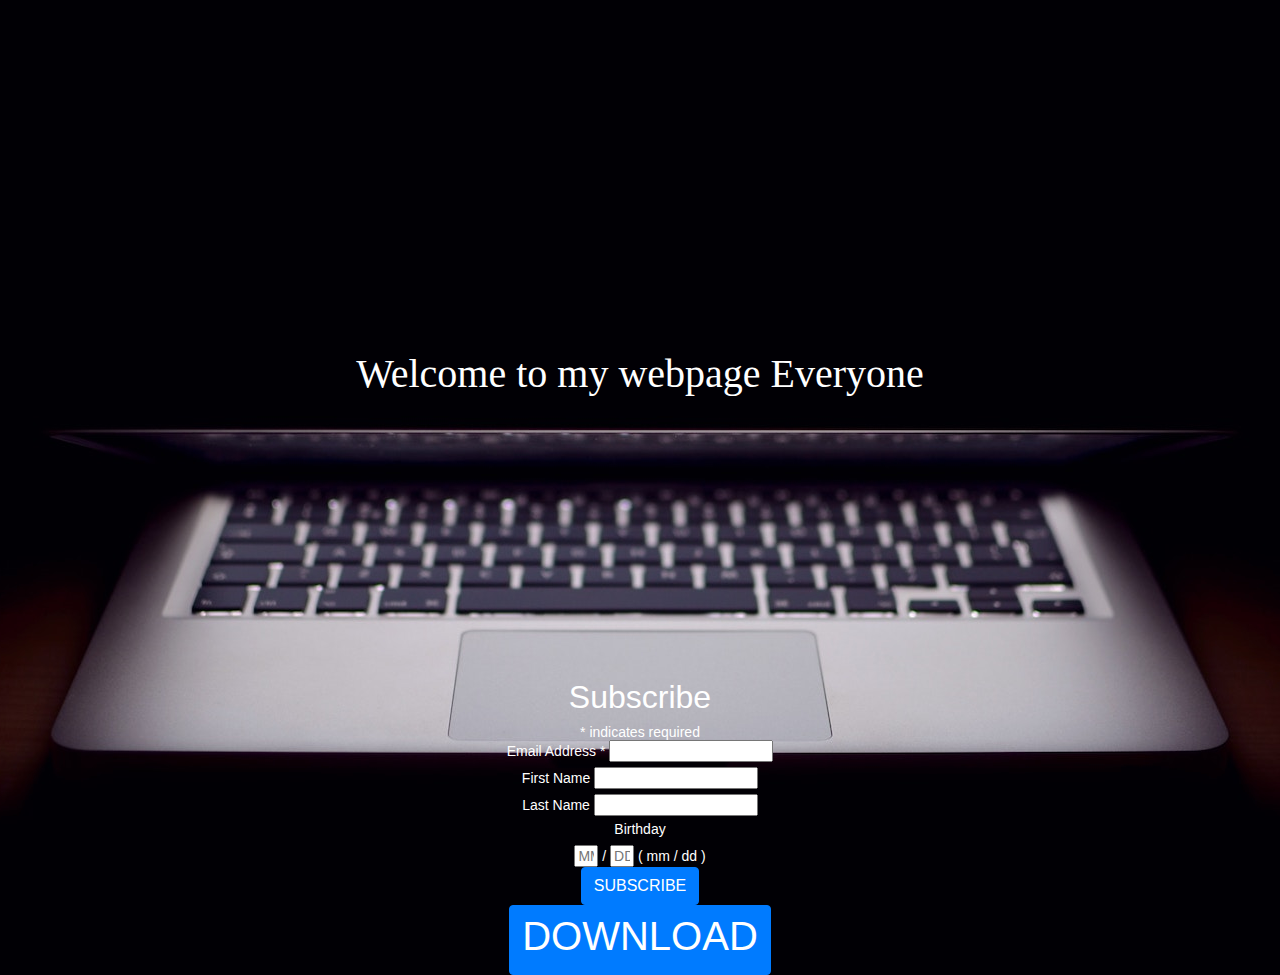
==== index.html @ 793e9e1a "Update index.html" ====
<!DOCTYPE html>
<html>
<head>
	<title>my first website</title>
	<link rel="stylesheet" type="text/css" href="style.css">
	<link rel="stylesheet" href="https://stackpath.bootstrapcdn.com/bootstrap/4.4.1/css/bootstrap.min.css" integrity="sha384-Vkoo8x4CGsO3+Hhxv8T/Q5PaXtkKtu6ug5TOeNV6gBiFeWPGFN9MuhOf23Q9Ifjh" crossorigin="anonymous">

</head>
<body>
	<header class="text-center text-white">
		<div class="container my-auto">
		  <div class="row">
		    <div class="col col-lg-12 my-auto">
					<div class="dok"><h1>Welcome to my webpage Everyone</h1></div>
		    </div>
				<div class="col col-lg-12 my-auto">
					<!-- Begin Mailchimp Signup Form -->
					<link href="//cdn-images.mailchimp.com/embedcode/classic-10_7.css" rel="stylesheet" type="text/css">
					<style type="text/css">
						#mc_embed_signup{clear:left; font:14px Helvetica,Arial,sans-serif; }
						/* Add your own Mailchimp form style overrides in your site stylesheet or in this style block.
						   We recommend moving this block and the preceding CSS link to the HEAD of your HTML file. */
					</style>
					<div id="mc_embed_signup">
					<form action="https://gmail.us19.list-manage.com/subscribe/post?u=d908e7b5b823773a78870472c&amp;id=f0651f0491" method="post" id="mc-embedded-subscribe-form" name="mc-embedded-subscribe-form" class="validate" target="_blank" novalidate>
					    <div id="mc_embed_signup_scroll">
						<h2>Subscribe</h2>
					<div class="indicates-required"><span class="asterisk">*</span> indicates required</div>
					<div class="mc-field-group">
						<label for="mce-EMAIL">Email Address  <span class="asterisk">*</span>
					</label>
						<input type="email" value="" name="EMAIL" class="required email" id="mce-EMAIL">
					</div>
					<div class="mc-field-group">
						<label for="mce-FNAME">First Name </label>
						<input type="text" value="" name="FNAME" class="" id="mce-FNAME">
					</div>
					<div class="mc-field-group">
						<label for="mce-LNAME">Last Name </label>
						<input type="text" value="" name="LNAME" class="" id="mce-LNAME">
					</div>
					<div class="mc-field-group size1of2">
						<label for="mce-BIRTHDAY-month">Birthday </label>
						<div class="datefield">
							<span class="subfield monthfield"><input class="birthday " type="text" pattern="[0-9]*" value="" placeholder="MM" size="2" maxlength="2" name="BIRTHDAY[month]" id="mce-BIRTHDAY-month"></span> /
							<span class="subfield dayfield"><input class="birthday " type="text" pattern="[0-9]*" value="" placeholder="DD" size="2" maxlength="2" name="BIRTHDAY[day]" id="mce-BIRTHDAY-day"></span>
							<span class="small-meta nowrap">( mm / dd )</span>
						</div>
					</div>	<div id="mce-responses" class="clear">
							<div class="response" id="mce-error-response" style="display:none"></div>
							<div class="response" id="mce-success-response" style="display:none"></div>
						</div>    <!-- real people should not fill this in and expect good things - do not remove this or risk form bot signups-->
					    <div style="position: absolute; left: -5000px;" aria-hidden="true"><input type="text" name="b_d908e7b5b823773a78870472c_f0651f0491" tabindex="-1" value=""></div>
					    <div class="clear"><input class="btn btn-primary" type="submit" value="Subscribe" name="subscribe" id="mc-embedded-subscribe" class="button"></div>
					    </div>
					</form>
					</div>
					<script type='text/javascript' src='//s3.amazonaws.com/downloads.mailchimp.com/js/mc-validate.js'></script><script type='text/javascript'>(function($) {window.fnames = new Array(); window.ftypes = new Array();fnames[0]='EMAIL';ftypes[0]='email';fnames[1]='FNAME';ftypes[1]='text';fnames[2]='LNAME';ftypes[2]='text';fnames[3]='ADDRESS';ftypes[3]='address';fnames[4]='PHONE';ftypes[4]='phone';fnames[5]='BIRTHDAY';ftypes[5]='birthday';}(jQuery));var $mcj = jQuery.noConflict(true);</script>
					<!--End mc_embed_signup-->
					<div class="btn btn-primary"><h1>Download</h1></div>
				</div>
		  </div>
		</div>
	</header>



	<script src="https://code.jquery.com/jquery-3.4.1.slim.min.js" integrity="sha384-J6qa4849blE2+poT4WnyKhv5vZF5SrPo0iEjwBvKU7imGFAV0wwj1yYfoRSJoZ+n" crossorigin="anonymous"></script>
	<script src="https://cdn.jsdelivr.net/npm/popper.js@1.16.0/dist/umd/popper.min.js" integrity="sha384-Q6E9RHvbIyZFJoft+2mJbHaEWldlvI9IOYy5n3zV9zzTtmI3UksdQRVvoxMfooAo" crossorigin="anonymous"></script>
	<script src="https://stackpath.bootstrapcdn.com/bootstrap/4.4.1/js/bootstrap.min.js" integrity="sha384-wfSDF2E50Y2D1uUdj0O3uMBJnjuUD4Ih7YwaYd1iqfktj0Uod8GCExl3Og8ifwB6" crossorigin="anonymous"></script>
</body>
</html>
---- style.css ----
body{
  background-position: top;
  background-image: url(header.jpg);
  background-size: auto;

}
.dok{
  color:white;
  font-family:cursive;
  text-align: center;
  margin-top: 350PX;
  margin-bottom: 280px;
  text-size:3em;

}
.btn{
  text-align: center;
  text-transform: uppercase;
  text-align: center;
  border-radius: 300px;
}
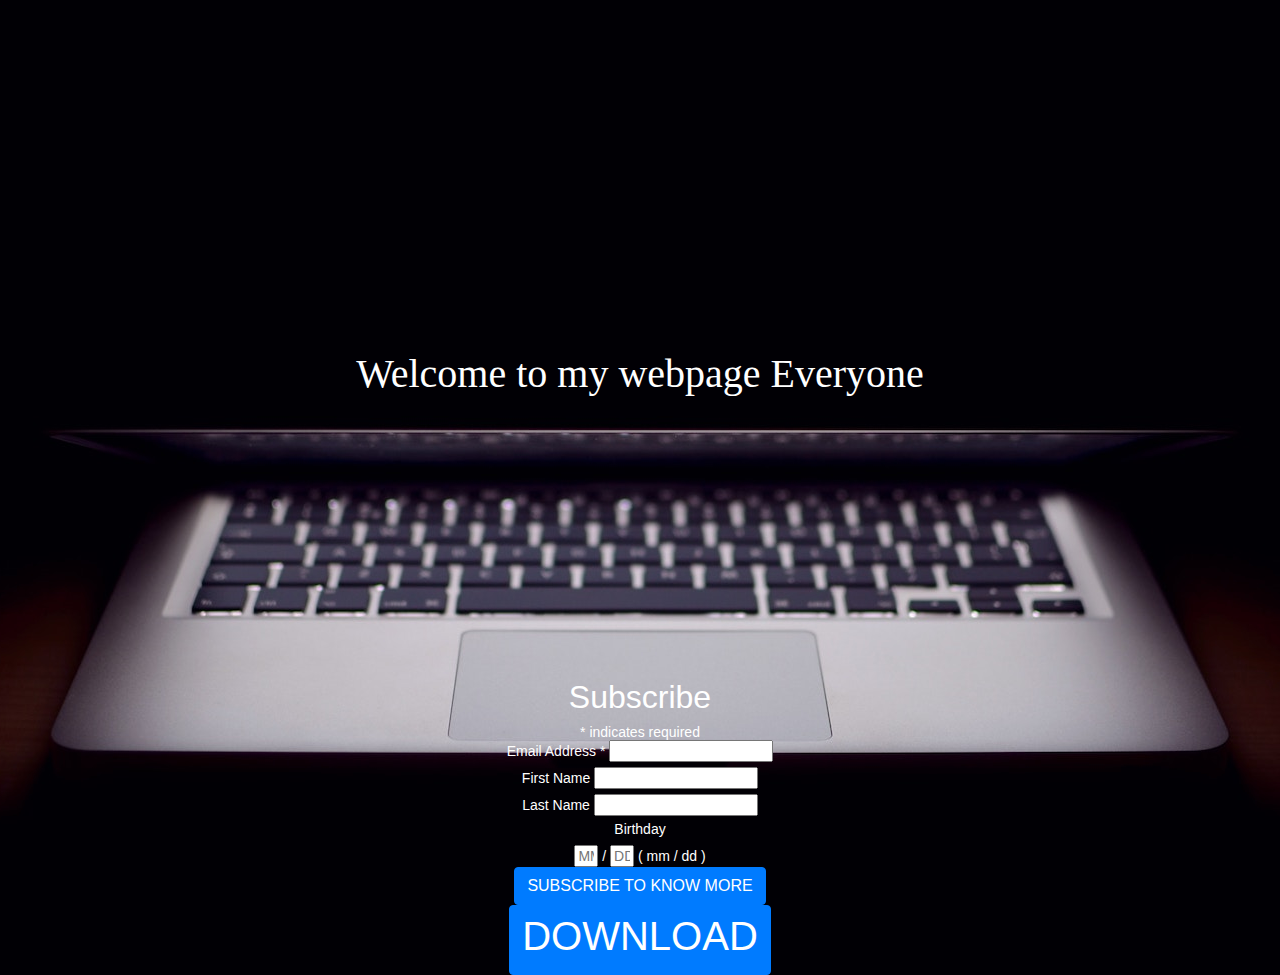
==== commit a59e477a: "Update index.html" ====
--- a/index.html
+++ b/index.html
@@ -51,7 +51,7 @@
 							<div class="response" id="mce-success-response" style="display:none"></div>
 						</div>    <!-- real people should not fill this in and expect good things - do not remove this or risk form bot signups-->
 					    <div style="position: absolute; left: -5000px;" aria-hidden="true"><input type="text" name="b_d908e7b5b823773a78870472c_f0651f0491" tabindex="-1" value=""></div>
-					    <div class="clear"><input class="btn btn-primary" type="submit" value="Subscribe" name="subscribe" id="mc-embedded-subscribe" class="button"></div>
+					    <div class="clear"><input class="btn btn-primary" type="submit" value="Subscribe to know more" name="subscribe" id="mc-embedded-subscribe" class="button"></div>
 					    </div>
 					</form>
 					</div>
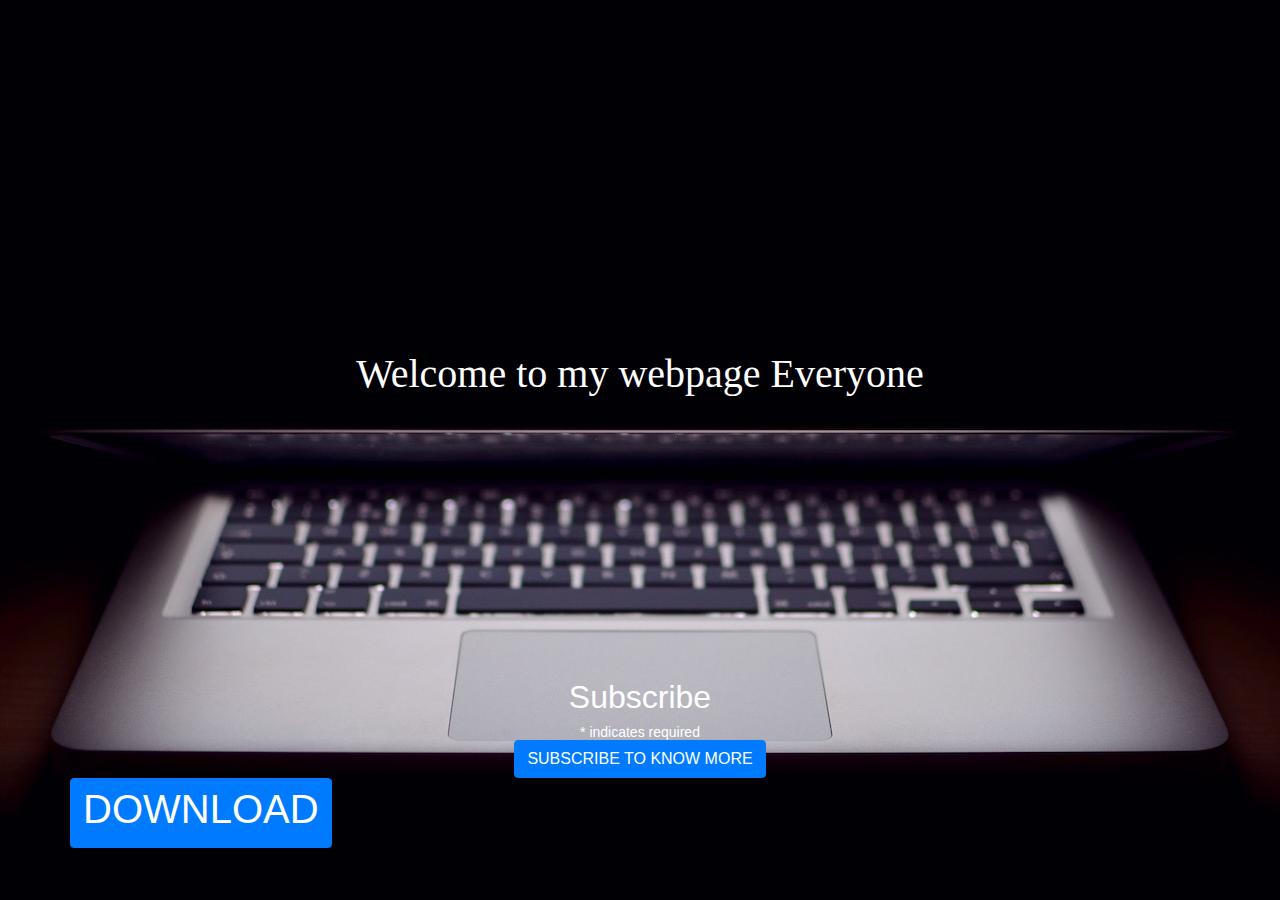
==== commit 39af63d3: "Update index.html" ====
--- a/index.html
+++ b/index.html
@@ -26,26 +26,7 @@
 					    <div id="mc_embed_signup_scroll">
 						<h2>Subscribe</h2>
 					<div class="indicates-required"><span class="asterisk">*</span> indicates required</div>
-					<div class="mc-field-group">
-						<label for="mce-EMAIL">Email Address  <span class="asterisk">*</span>
-					</label>
-						<input type="email" value="" name="EMAIL" class="required email" id="mce-EMAIL">
-					</div>
-					<div class="mc-field-group">
-						<label for="mce-FNAME">First Name </label>
-						<input type="text" value="" name="FNAME" class="" id="mce-FNAME">
-					</div>
-					<div class="mc-field-group">
-						<label for="mce-LNAME">Last Name </label>
-						<input type="text" value="" name="LNAME" class="" id="mce-LNAME">
-					</div>
-					<div class="mc-field-group size1of2">
-						<label for="mce-BIRTHDAY-month">Birthday </label>
-						<div class="datefield">
-							<span class="subfield monthfield"><input class="birthday " type="text" pattern="[0-9]*" value="" placeholder="MM" size="2" maxlength="2" name="BIRTHDAY[month]" id="mce-BIRTHDAY-month"></span> /
-							<span class="subfield dayfield"><input class="birthday " type="text" pattern="[0-9]*" value="" placeholder="DD" size="2" maxlength="2" name="BIRTHDAY[day]" id="mce-BIRTHDAY-day"></span>
-							<span class="small-meta nowrap">( mm / dd )</span>
-						</div>
+					
 					</div>	<div id="mce-responses" class="clear">
 							<div class="response" id="mce-error-response" style="display:none"></div>
 							<div class="response" id="mce-success-response" style="display:none"></div>
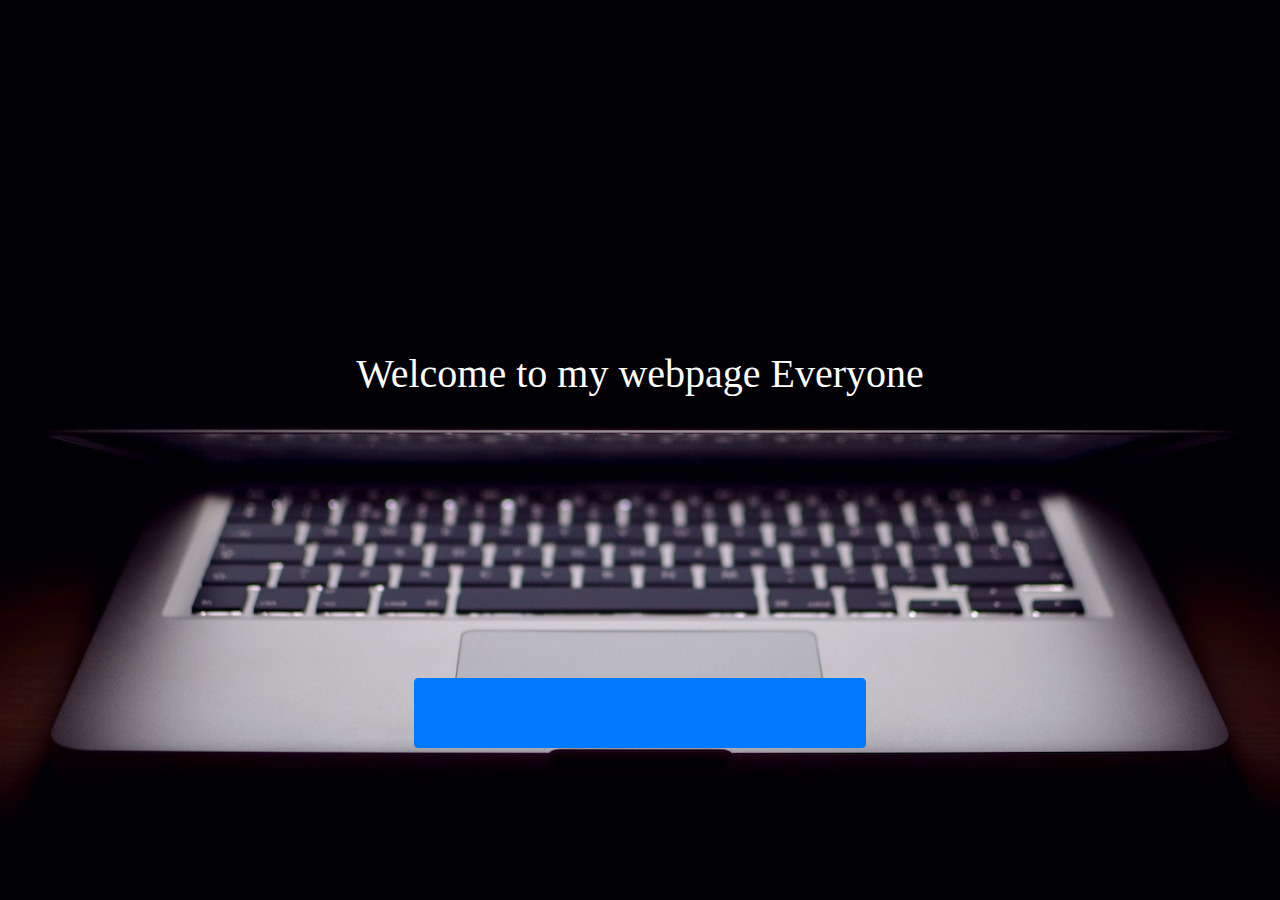
==== commit 010c3021: "Update index.html" ====
--- a/index.html
+++ b/index.html
@@ -14,31 +14,9 @@
 					<div class="dok"><h1>Welcome to my webpage Everyone</h1></div>
 		    </div>
 				<div class="col col-lg-12 my-auto">
-					<!-- Begin Mailchimp Signup Form -->
-					<link href="//cdn-images.mailchimp.com/embedcode/classic-10_7.css" rel="stylesheet" type="text/css">
-					<style type="text/css">
-						#mc_embed_signup{clear:left; font:14px Helvetica,Arial,sans-serif; }
-						/* Add your own Mailchimp form style overrides in your site stylesheet or in this style block.
-						   We recommend moving this block and the preceding CSS link to the HEAD of your HTML file. */
-					</style>
-					<div id="mc_embed_signup">
-					<form action="https://gmail.us19.list-manage.com/subscribe/post?u=d908e7b5b823773a78870472c&amp;id=f0651f0491" method="post" id="mc-embedded-subscribe-form" name="mc-embedded-subscribe-form" class="validate" target="_blank" novalidate>
-					    <div id="mc_embed_signup_scroll">
-						<h2>Subscribe</h2>
-					<div class="indicates-required"><span class="asterisk">*</span> indicates required</div>
-					
-					</div>	<div id="mce-responses" class="clear">
-							<div class="response" id="mce-error-response" style="display:none"></div>
-							<div class="response" id="mce-success-response" style="display:none"></div>
-						</div>    <!-- real people should not fill this in and expect good things - do not remove this or risk form bot signups-->
-					    <div style="position: absolute; left: -5000px;" aria-hidden="true"><input type="text" name="b_d908e7b5b823773a78870472c_f0651f0491" tabindex="-1" value=""></div>
-					    <div class="clear"><input class="btn btn-primary" type="submit" value="Subscribe to know more" name="subscribe" id="mc-embedded-subscribe" class="button"></div>
-					    </div>
-					</form>
+					<div class="btn btn-primary">
+						<a href="form.html"><h1>Click to Subscribe</h1></a>
 					</div>
-					<script type='text/javascript' src='//s3.amazonaws.com/downloads.mailchimp.com/js/mc-validate.js'></script><script type='text/javascript'>(function($) {window.fnames = new Array(); window.ftypes = new Array();fnames[0]='EMAIL';ftypes[0]='email';fnames[1]='FNAME';ftypes[1]='text';fnames[2]='LNAME';ftypes[2]='text';fnames[3]='ADDRESS';ftypes[3]='address';fnames[4]='PHONE';ftypes[4]='phone';fnames[5]='BIRTHDAY';ftypes[5]='birthday';}(jQuery));var $mcj = jQuery.noConflict(true);</script>
-					<!--End mc_embed_signup-->
-					<div class="btn btn-primary"><h1>Download</h1></div>
 				</div>
 		  </div>
 		</div>
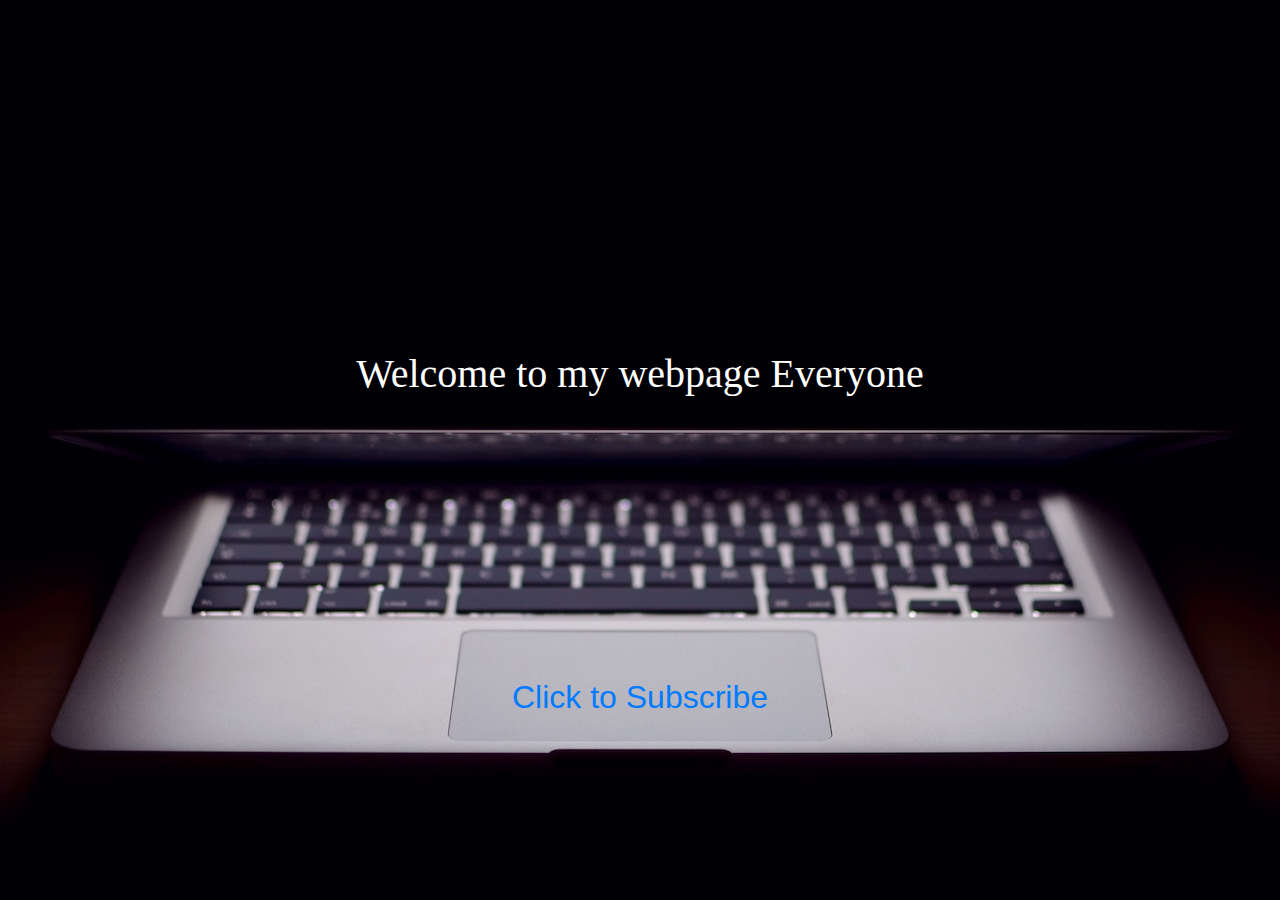
==== commit a48e6981: "Update index.html" ====
--- a/index.html
+++ b/index.html
@@ -14,9 +14,7 @@
 					<div class="dok"><h1>Welcome to my webpage Everyone</h1></div>
 		    </div>
 				<div class="col col-lg-12 my-auto">
-					<div class="btn btn-primary">
-						<a href="form.html"><h1>Click to Subscribe</h1></a>
-					</div>
+					<a href="form.html" class="button"><h2>Click to Subscribe</h2></a>
 				</div>
 		  </div>
 		</div>
--- a/style.css
+++ b/style.css
@@ -20,3 +20,6 @@
   text-align: center;
   border-radius: 300px;
 }
+h1{
+  color:white;
+}
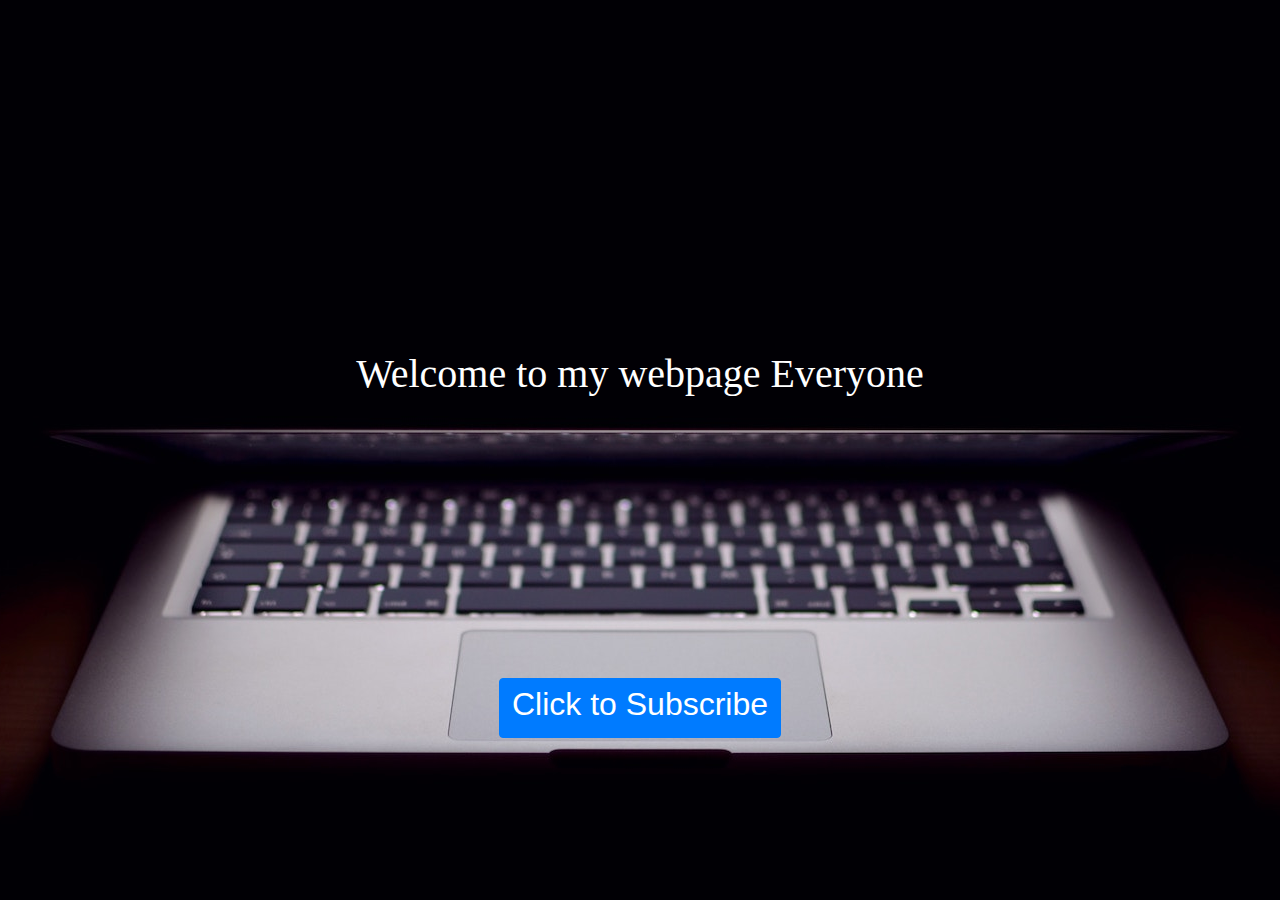
==== commit b7770a3a: "Update index.html" ====
--- a/index.html
+++ b/index.html
@@ -14,7 +14,7 @@
 					<div class="dok"><h1>Welcome to my webpage Everyone</h1></div>
 		    </div>
 				<div class="col col-lg-12 my-auto">
-					<a href="form.html" class="button"><h2>Click to Subscribe</h2></a>
+					<a href="form.html" class="btn btn-primary"><h2>Click to Subscribe</h2></a>
 				</div>
 		  </div>
 		</div>
--- a/style.css
+++ b/style.css
@@ -16,10 +16,9 @@
 }
 .btn{
   text-align: center;
-  text-transform: uppercase;
-  text-align: center;
   border-radius: 300px;
+  cursor:pointer;
+  background-color:red;
+  color:white;
+  font-size: 200px;
 }
-h1{
-  color:white;
-}
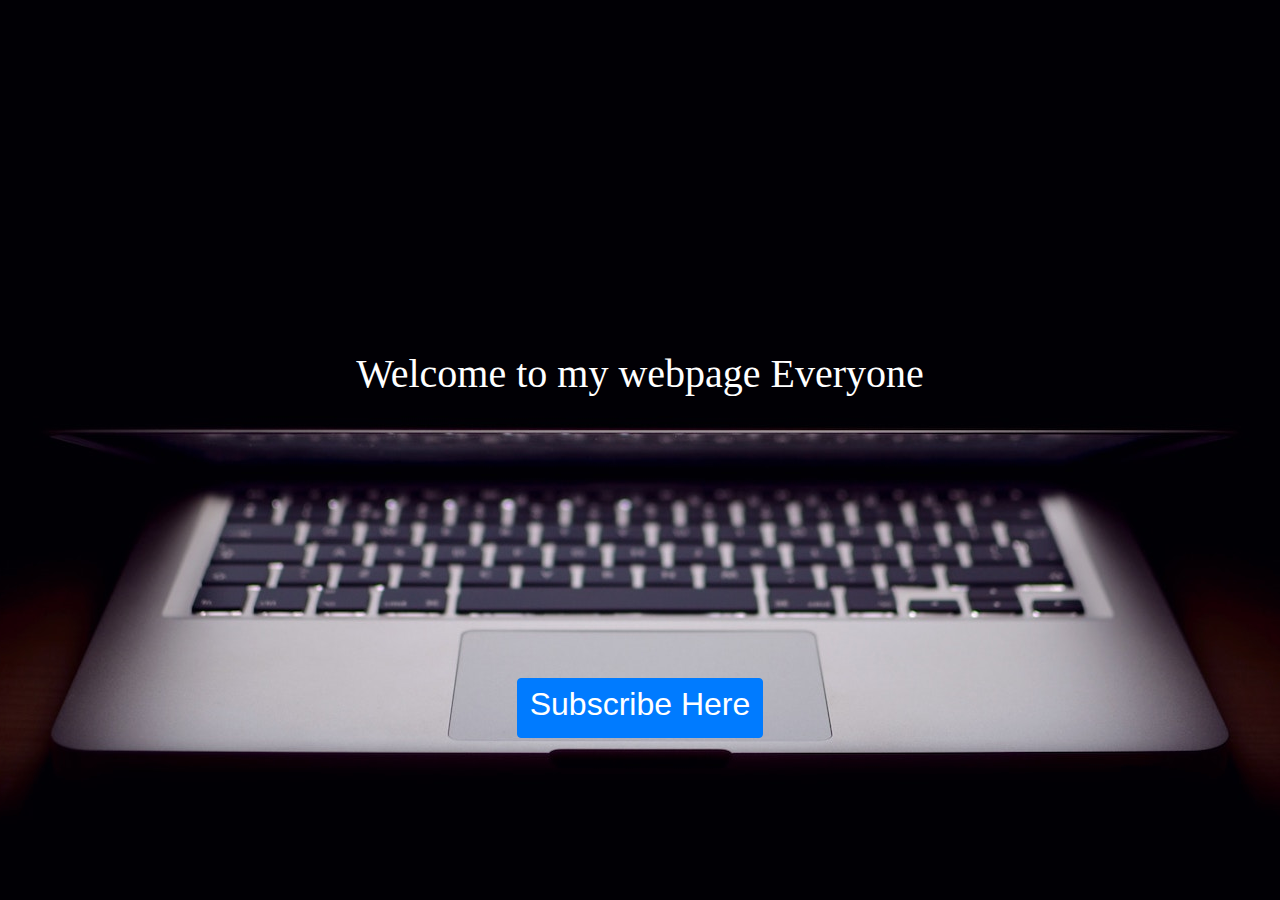
==== commit 9d417657: "Update index.html" ====
--- a/index.html
+++ b/index.html
@@ -14,7 +14,7 @@
 					<div class="dok"><h1>Welcome to my webpage Everyone</h1></div>
 		    </div>
 				<div class="col col-lg-12 my-auto">
-					<a href="form.html" class="btn btn-primary"><h2>Click to Subscribe</h2></a>
+					<a href="form.html" class="btn btn-primary"><h2>Subscribe Here</h2></a>
 				</div>
 		  </div>
 		</div>
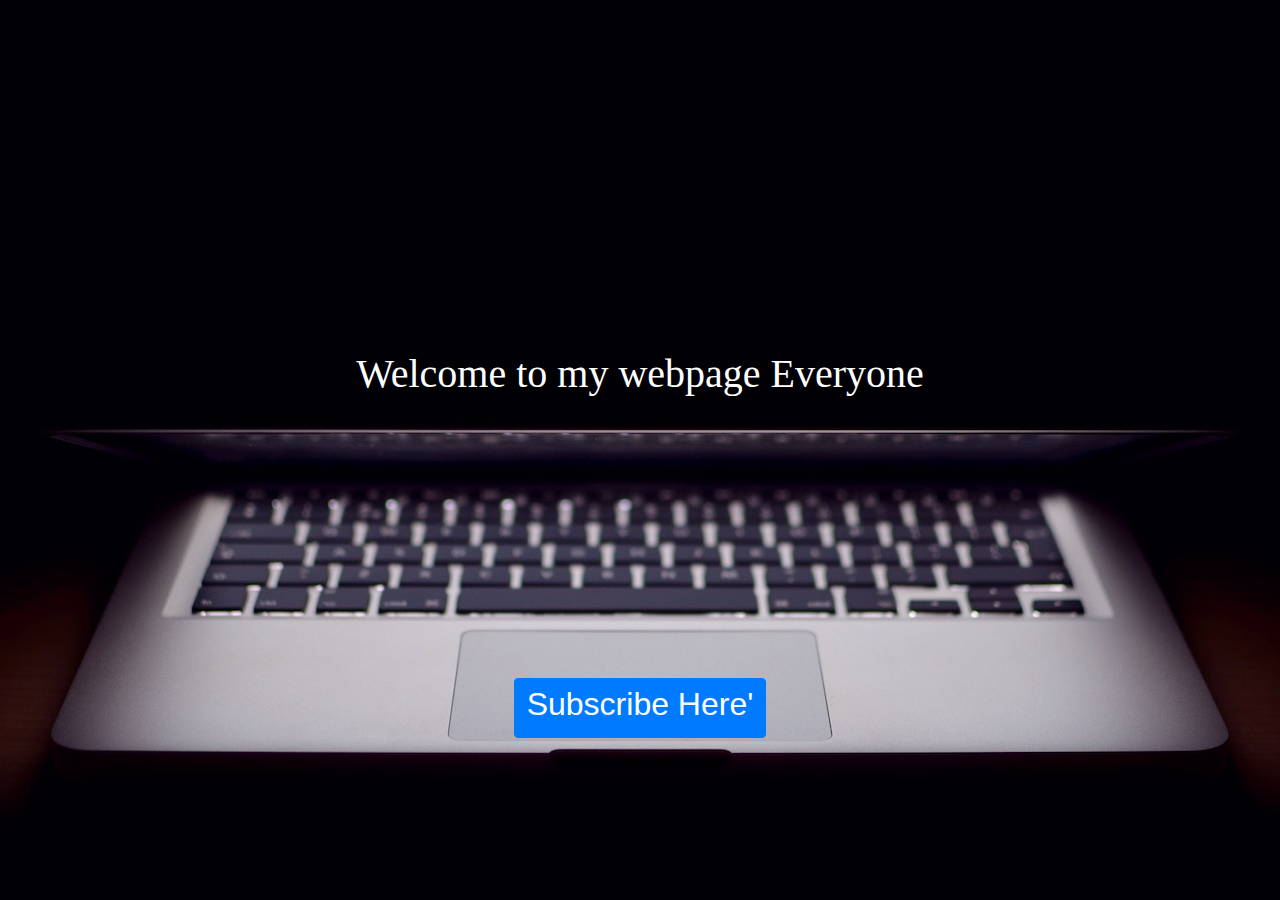
==== commit a83c769b: "Update index.html" ====
--- a/index.html
+++ b/index.html
@@ -14,7 +14,7 @@
 					<div class="dok"><h1>Welcome to my webpage Everyone</h1></div>
 		    </div>
 				<div class="col col-lg-12 my-auto">
-					<a href="form.html" class="btn btn-primary"><h2>Subscribe Here</h2></a>
+					<a href="form.html" class="btn btn-primary"><h2>Subscribe Here'</h2></a>
 				</div>
 		  </div>
 		</div>
--- a/style.css
+++ b/style.css
@@ -15,10 +15,11 @@
 
 }
 .btn{
+  background-color:red;
   text-align: center;
   border-radius: 300px;
   cursor:pointer;
-  background-color:red;
+
   color:white;
   font-size: 200px;
 }
